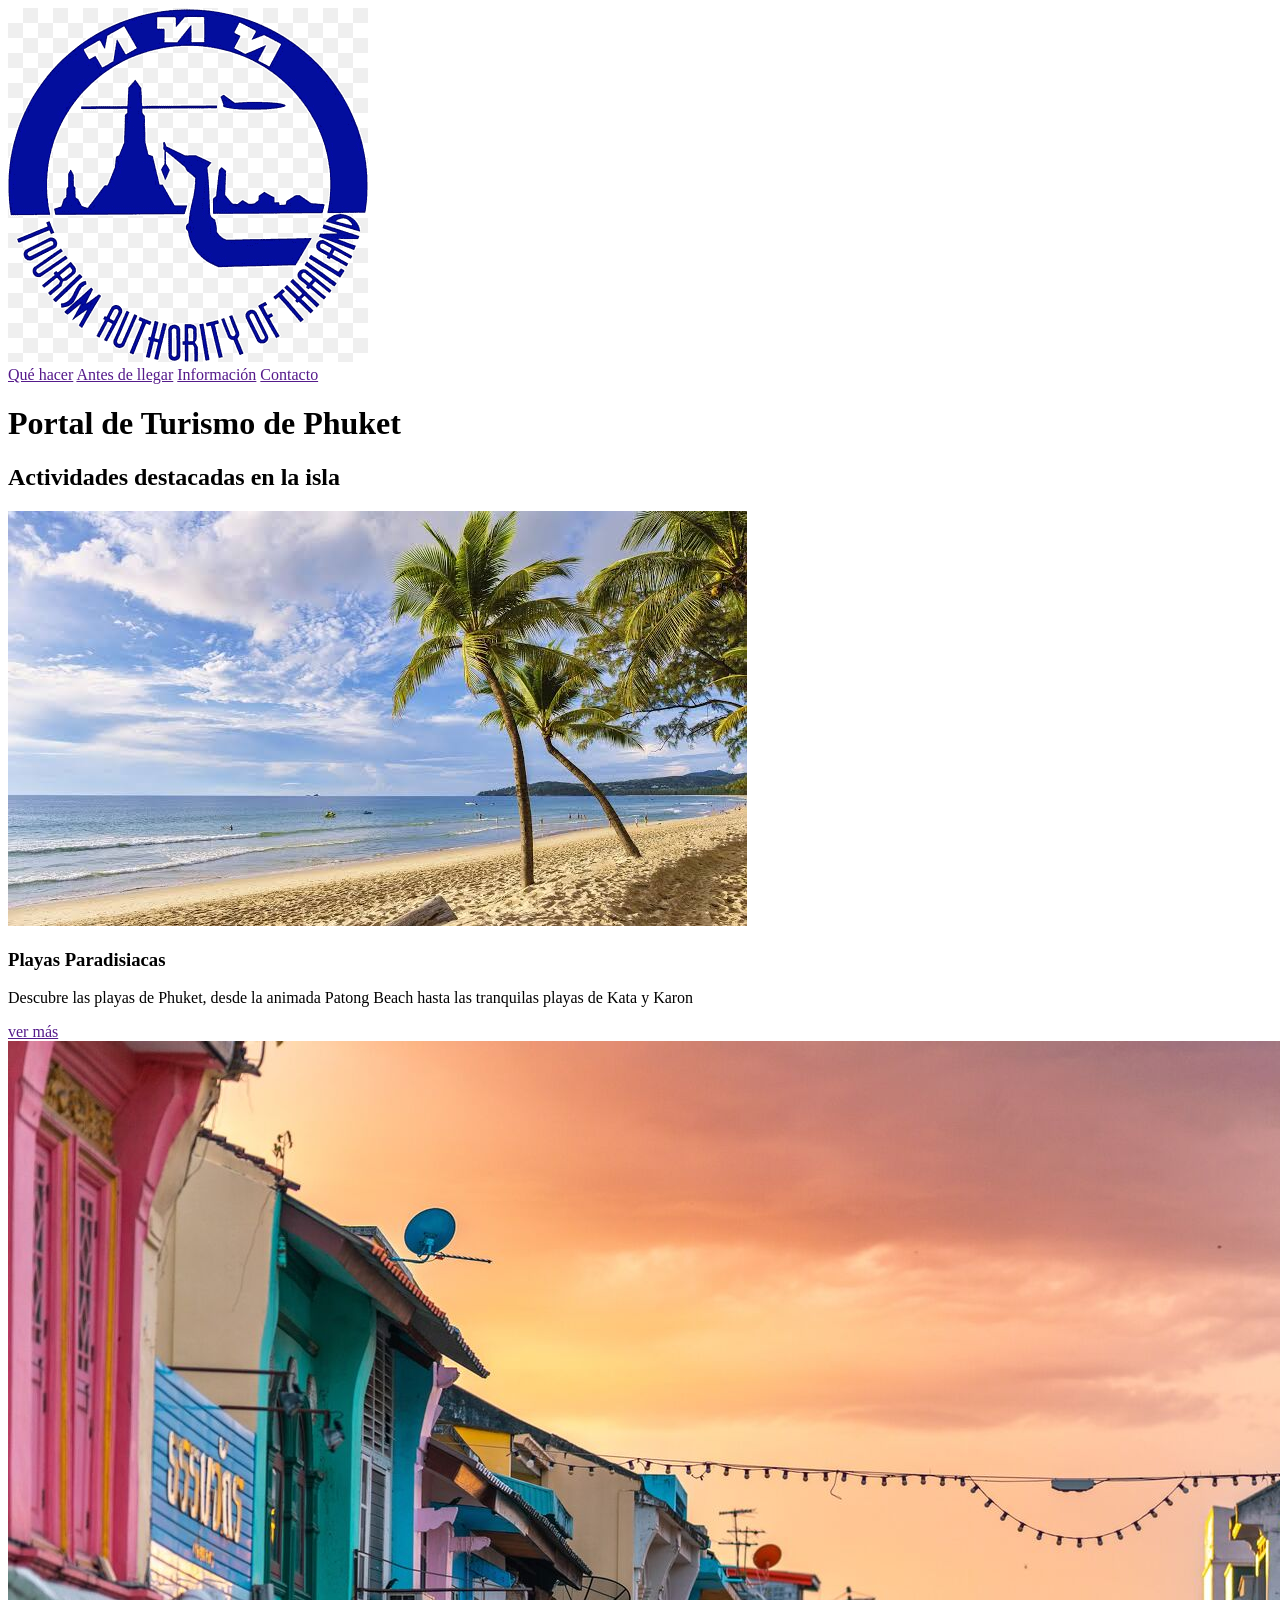
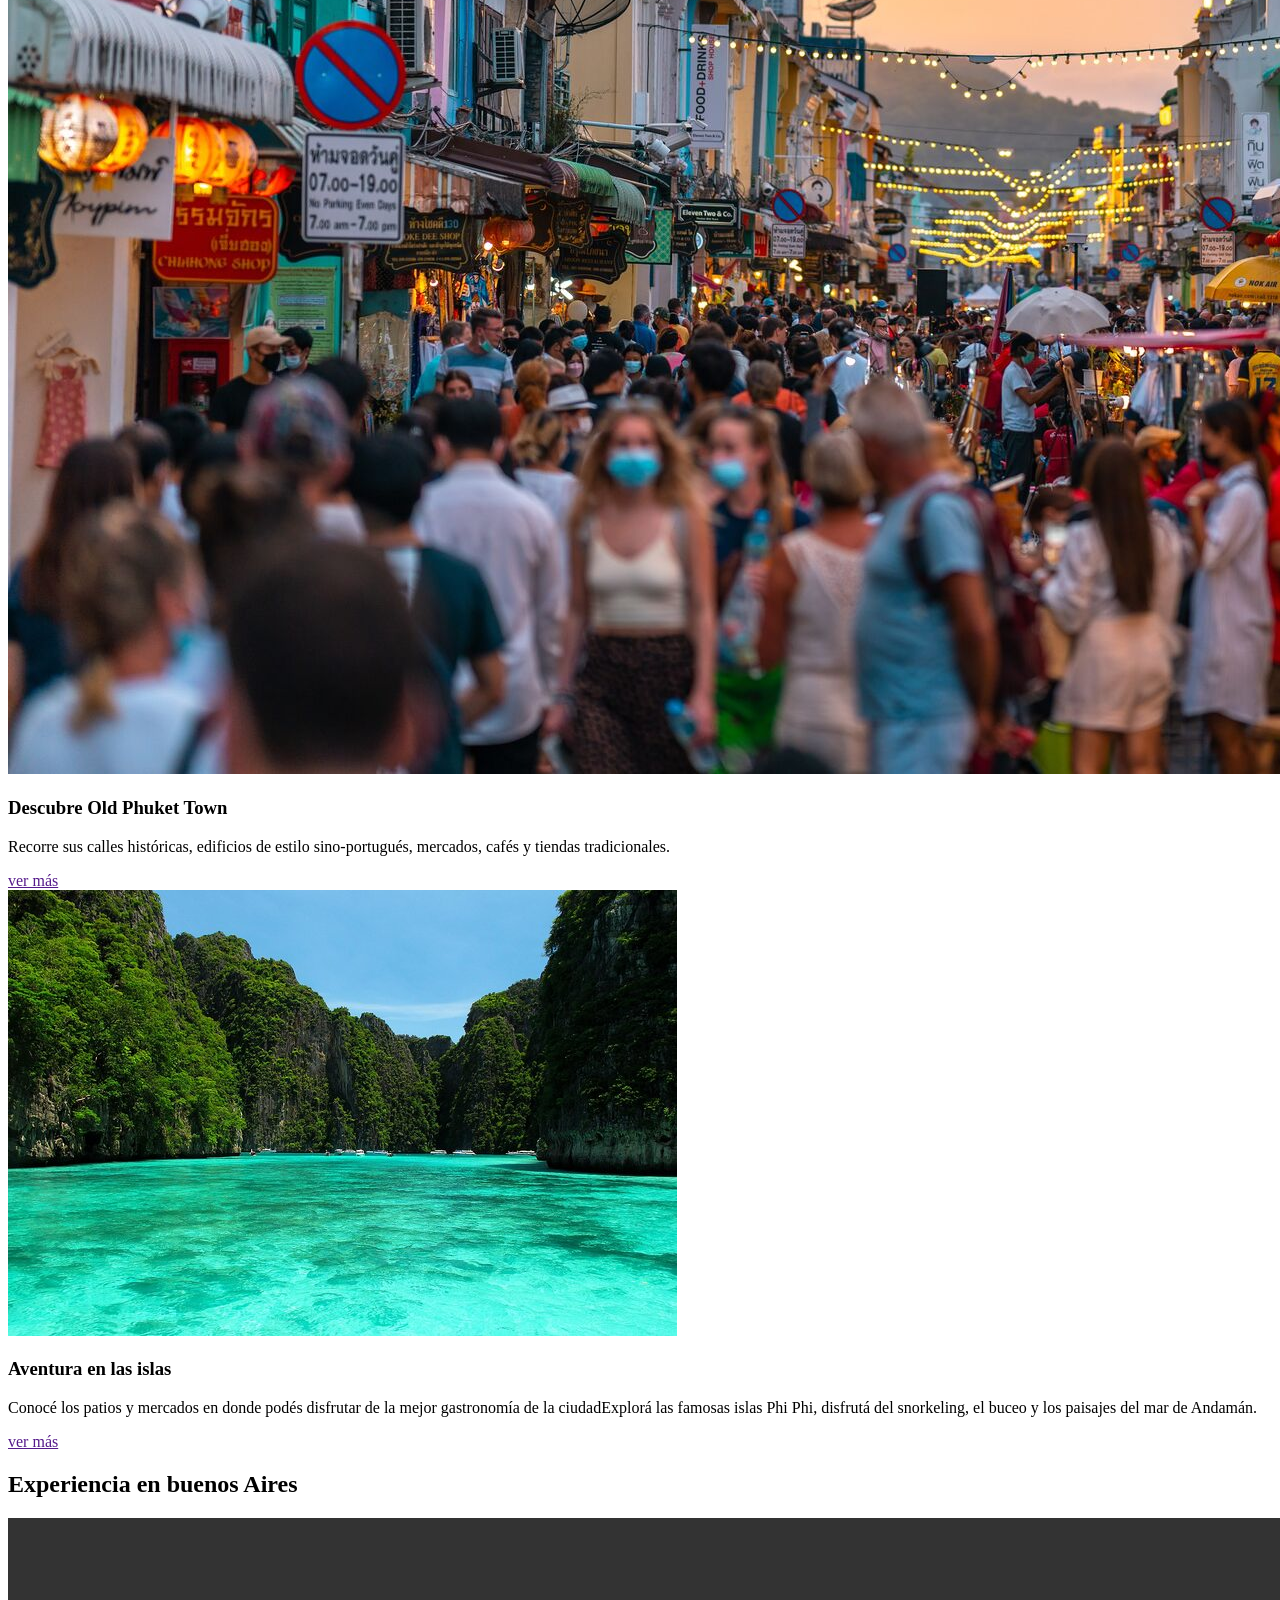
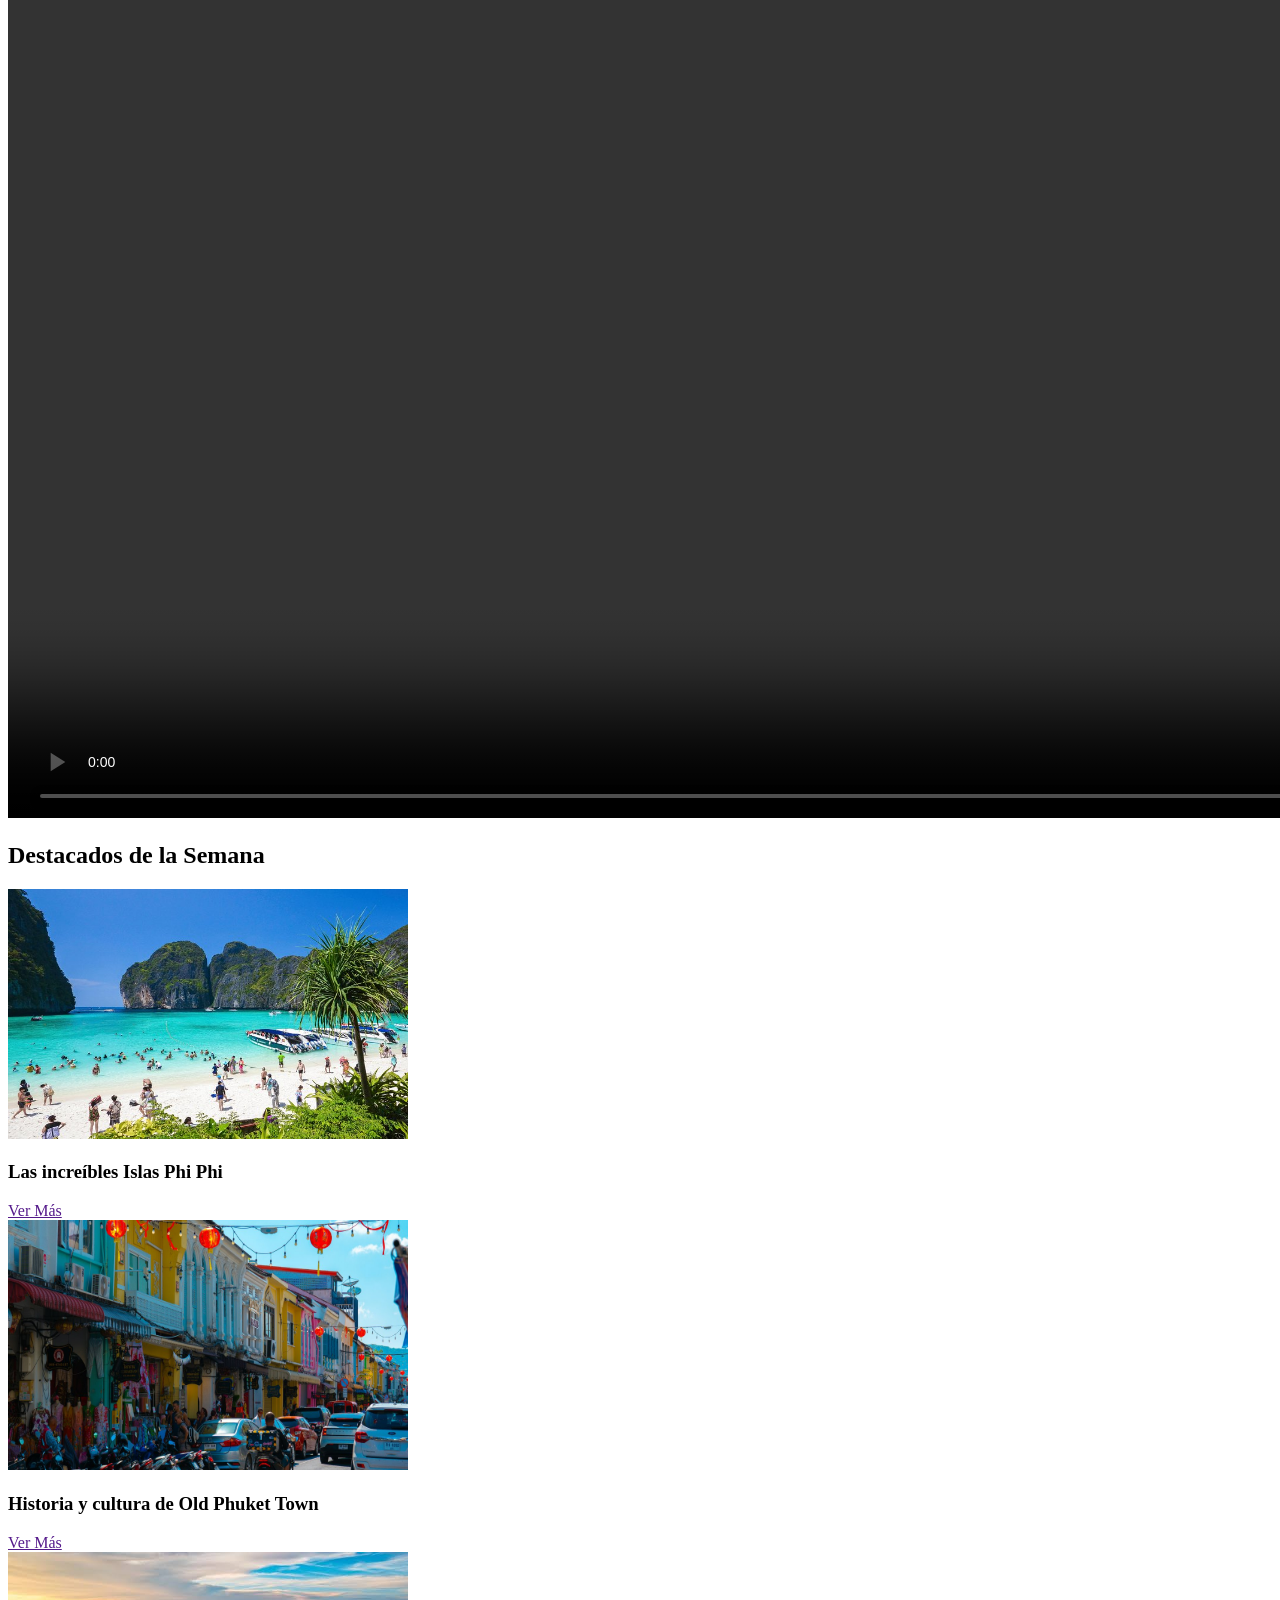
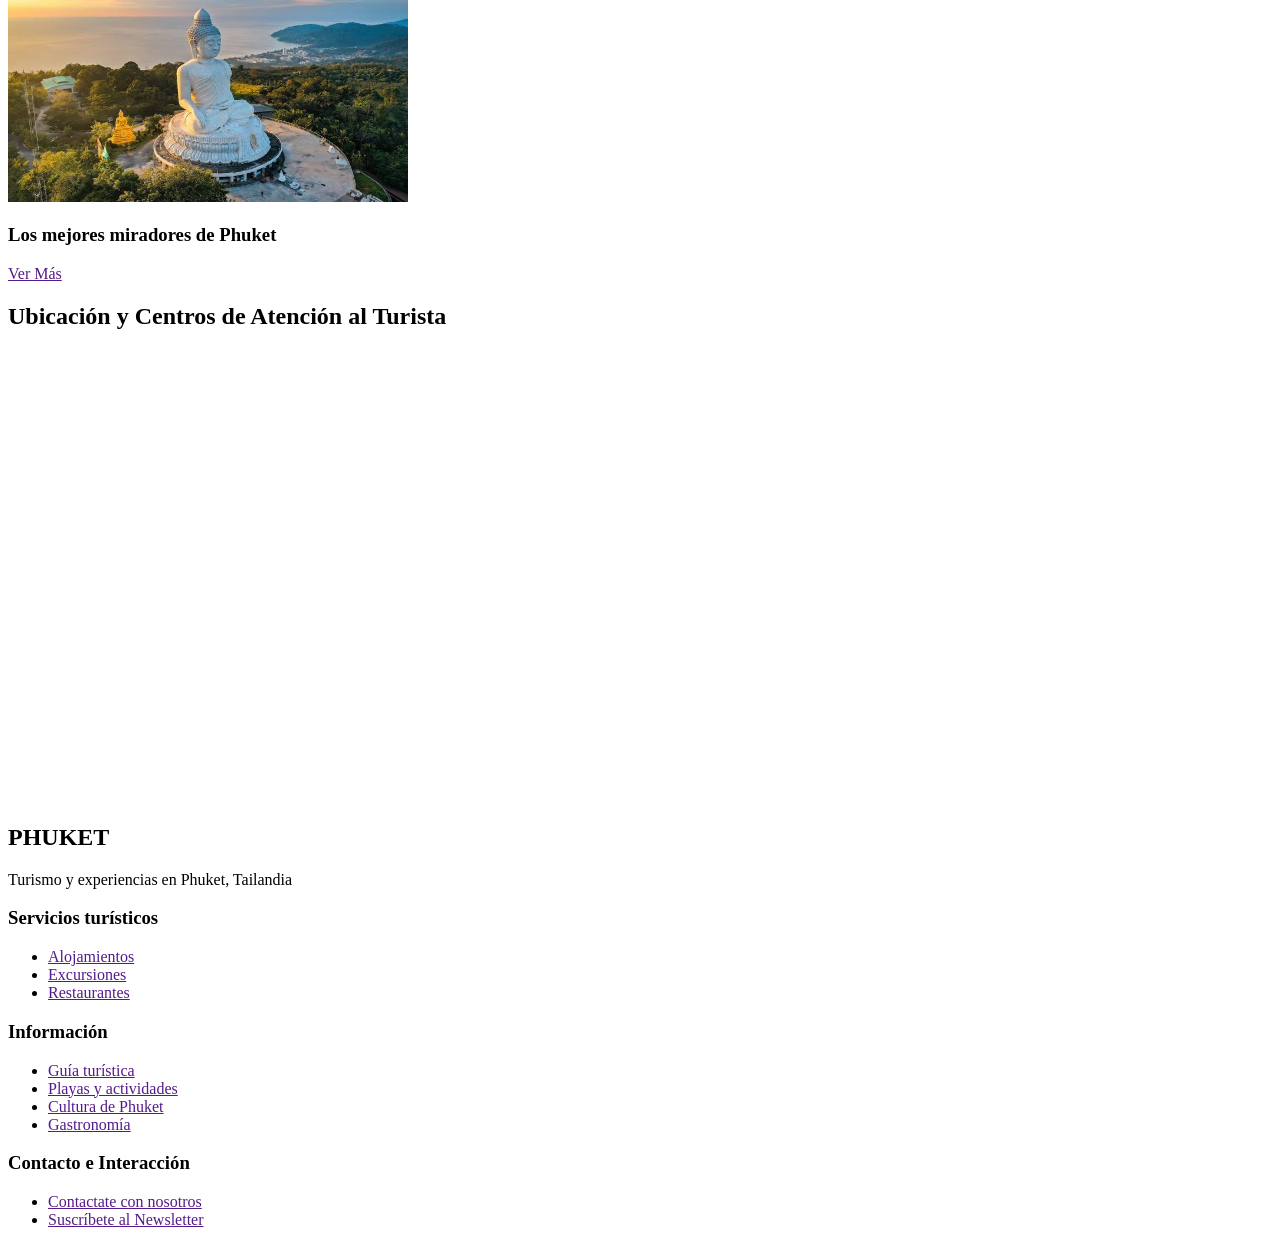
==== tarea-1/index.html @ c72ea51b "Add files via upload" ====
<!DOCTYPE html>
<html lang="es">
    <head>
        <meta charset="UTF-8">
        <meta name="viewport" content="width, initial-scale:1.0">
        <title>Turismo Phuket - Sitio de Información Turística</title>
        <meta name="description" content="Descubrí qué hacer en Phuket. Conocé sus playas, islas, gastronomía, cultura, mercados y principales atractivos turísticos">
        <meta name="robots" content="index, follow">
    </head>

    <body>

        <!-- Cabecera principal del sitio -->
        <header>
            <!-- Logo del sitio 
            href-> la dirección a donde voy al dar clic  
            -->
            <a href="index.html" aria-label="Ir a la página de inicio de Turismo Phuket">
                <img src="assets/turismo-thai.png" alt="Logotipo de Turismo Phuket">
            </a>

            <!-- Navegador principal -->
            <nav role="navigation" aria-label="Menu principal">
                  <a href="">Qué hacer</a>
                  <a href="">Antes de llegar</a>
                  <a href="">Información</a>
                  <a href="">Contacto</a>
            </nav>

        </header>



        <!-- Contenido principal del sitio -->
        <main role="main">

            <h1>Portal de Turismo de Phuket</h1>

            <!-- Actividades destacadas-->
            <section>
                <h2>Actividades destacadas en la isla</h2>
                
                <div>

                    <!-- tarjeta -->
                    <article role="article">
                        <img src="assets/playita-real.jfif" alt="Vista panorámica de una bahía tropical de Phuket, Tailandia, con aguas turquesas, formaciones rocosas cubiertas de vegetación y cielo azul despejado.">
                        <h3>Playas Paradisiacas</h3>
                        <p>Descubre las playas de Phuket, desde la animada Patong Beach hasta las tranquilas playas de Kata y Karon</p>
                        <a href="" aria-label="Ver información sobre las playas de Phuket">ver más</a>
                    </article>

                    <!-- tarjeta -->
                    <article role="article">
                        <img src="assets/old-phuket.jpg" alt="Calle colorida del casco antiguo de Phuket al atardecer, con edificios de estilo sino-portugués, puestos de comida, luces decorativas y una multitud de visitantes.">
                        <h3>Descubre Old Phuket Town</h3>
                        <p>Recorre sus calles históricas, edificios de estilo sino-portugués, mercados, cafés y tiendas tradicionales.</p>
                        <a href="" aria-label="Ver información sobre Old Phuket Town">ver más</a>
                    </article>

                    <!-- tarjeta -->
                    <article role="article">
                        <img src="assets/krabi.jpg" alt="Bahía de aguas turquesas rodeada de imponentes acantilados de piedra caliza y vegetación tropical en Krabi, Tailandia.">
                        <h3>Aventura en las islas</h3>
                        <p>Conocé los patios y mercados en donde podés disfrutar de la mejor gastronomía de la ciudadExplorá las famosas islas Phi Phi, disfrutá del snorkeling, el buceo y los paisajes del mar de Andamán.</p>
                        <a href="" aria-label="Ver información sobre las excursiones a las islas">ver más</a>
                    </article>


                </div>

            </section>
            <!-- Fin de actividades destacadas-->

            <!-- Contenido Multimedia -->
            <section>
                <h2>Experiencia en buenos Aires</h2>
                <div>
                    <video controls autoplay loop width="1600" height="900" aria-label="Video sobre la ciudad y las playas de Phuket">
                        <source src="assets/phuket-corto.mp4" type="video/mp4">
                    </video>
                </div>
            </section>
            <!-- Fin de Contenido Multimedia -->



            <!-- Contenidos Destacados -->
            <section>
                <h2>Destacados de la Semana</h2>
                <div>
                    
                

<div>

    <!-- Tarjeta Destacada 1 -->
    <article role="article">
        <img src="assets/phiphi.jpg" alt="Paisaje de las Islas Phi Phi" width="400" height="250">
        <h3>Las increíbles Islas Phi Phi</h3>
        <a href="" aria-label="Ver más sobre las Islas Phi Phi">Ver Más</a>
    </article>

    <!-- Tarjeta Destacada 2 -->
    <article role="article">
        <img src="assets/old-phuket2.jpg" alt="Arquitectura colorida de Old Phuket Town" width="400" height="250">
        <h3>Historia y cultura de Old Phuket Town</h3>
        <a href="" aria-label="Ver más sobre Old Phuket Town">Ver Más</a>
    </article>

    <!-- Tarjeta Destacada 3 -->
    <article role="article">
        <img src="assets/budita.jfif" alt="Vista panorámica de Phuket desde un mirador" width="400" height="250">
        <h3>Los mejores miradores de Phuket</h3>
        <a href="" aria-label="Ver más sobre los miradores de Phuket">Ver Más</a>
    </article>


                </div>
            </section>


            <h2 id="titulo-mapa">Ubicación y Centros de Atención al Turista</h2>

<div class="map-container">
    <iframe
        src="https://www.google.com/maps?q=Phuket,Thailand&output=embed"
        width="100%"
        height="450"
        style="border:0;"
        allowfullscreen=""
        loading="lazy"
        referrerpolicy="no-referrer-when-downgrade"
        title="Mapa interactivo de Phuket, Tailandia">
    </iframe>
</div>

        </main>

        <div class="footer-brand">
    <h2>PHUKET</h2>
    <p>Turismo y experiencias en Phuket, Tailandia</p>
</div>

<div>

    <nav>
        <h3 id="footer-prestadores">Servicios turísticos</h3>
        <ul>
            <li><a href="">Alojamientos</a></li>
            <li><a href="">Excursiones</a></li>
            <li><a href="">Restaurantes</a></li>
        </ul>
    </nav>

    <nav>
        <h3 id="footer-profesionales">Información</h3>
        <ul>
            <li><a href="">Guía turística</a></li>
            <li><a href="">Playas y actividades</a></li>
            <li><a href="">Cultura de Phuket</a></li>
            <li><a href="">Gastronomía</a></li>
        </ul>
    </nav>

    <nav>
        <h3 id="footer-contacto">Contacto e Interacción</h3>
        <ul>
            <li><a href="">Contactate con nosotros</a></li>
            <li><a href="">Suscríbete al Newsletter</a></li>
        </ul>
    </nav>

</div>
    </footer>

    </body>

</html>
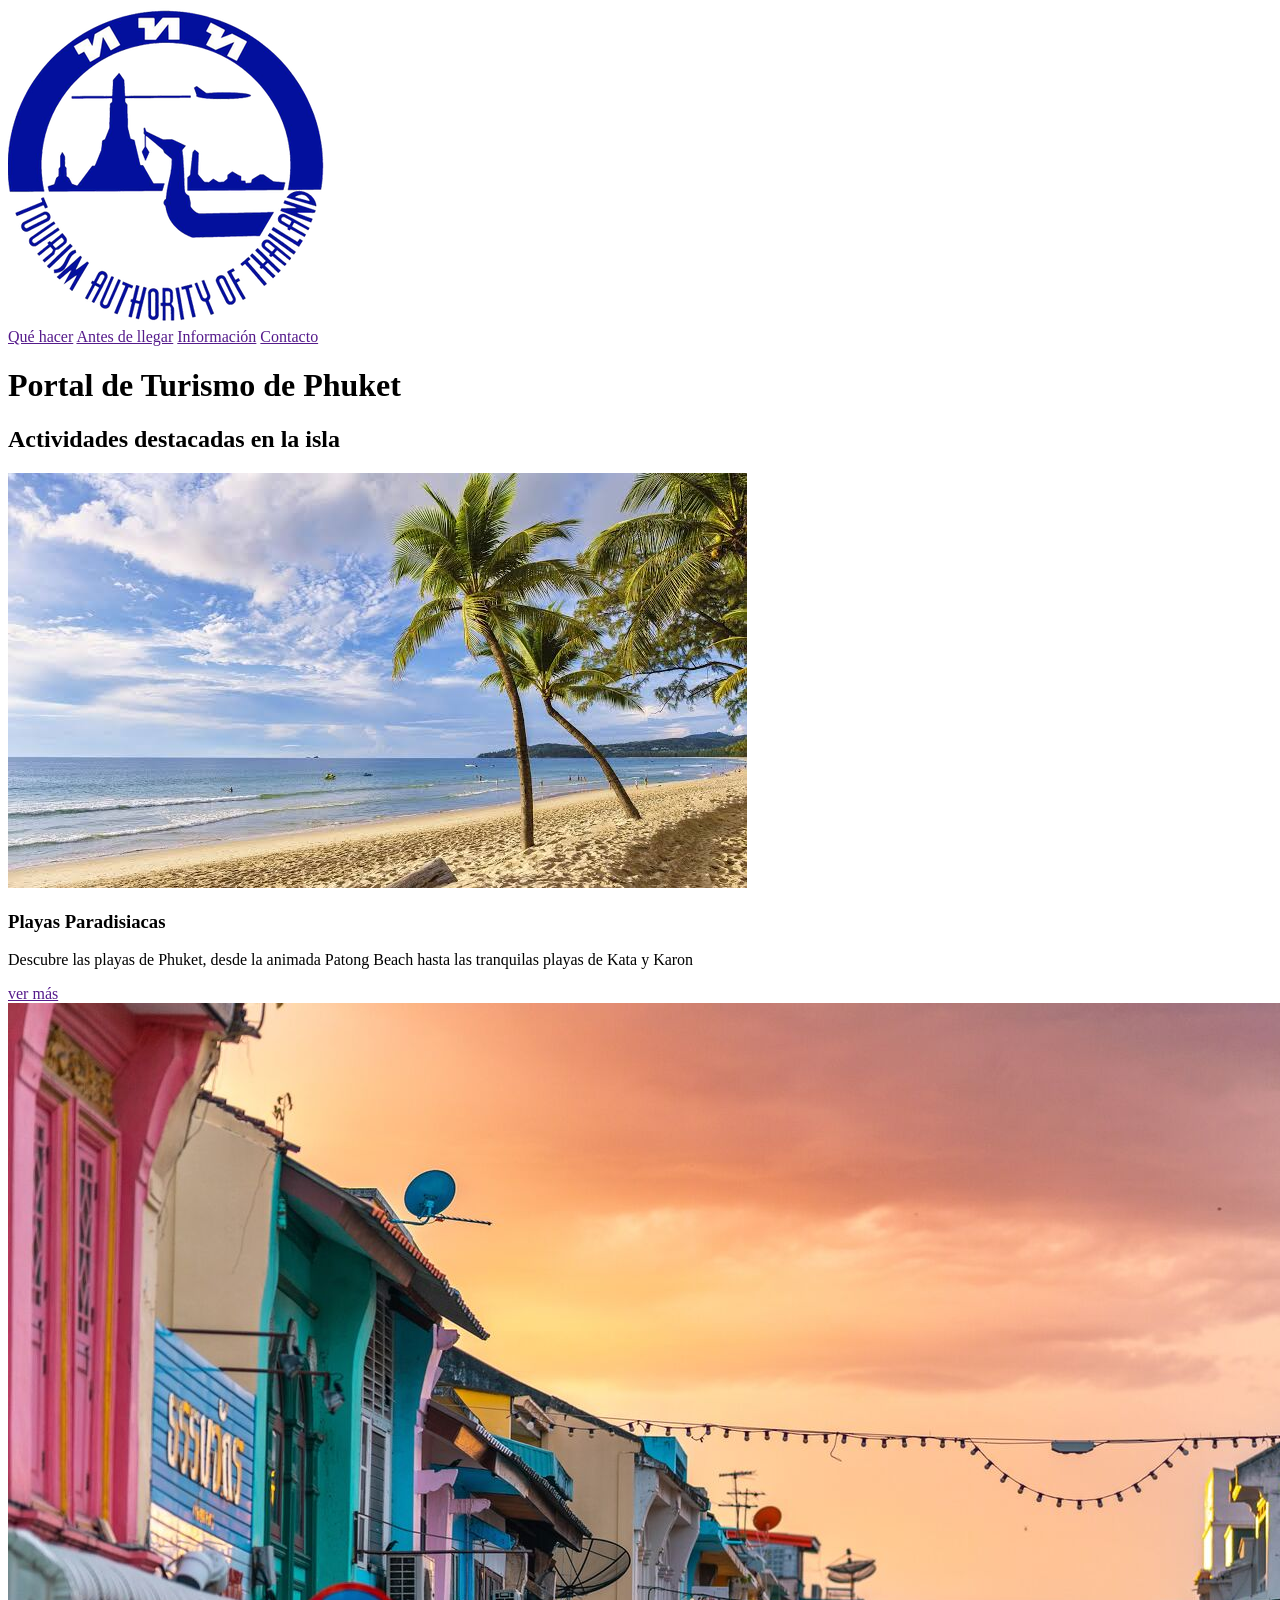
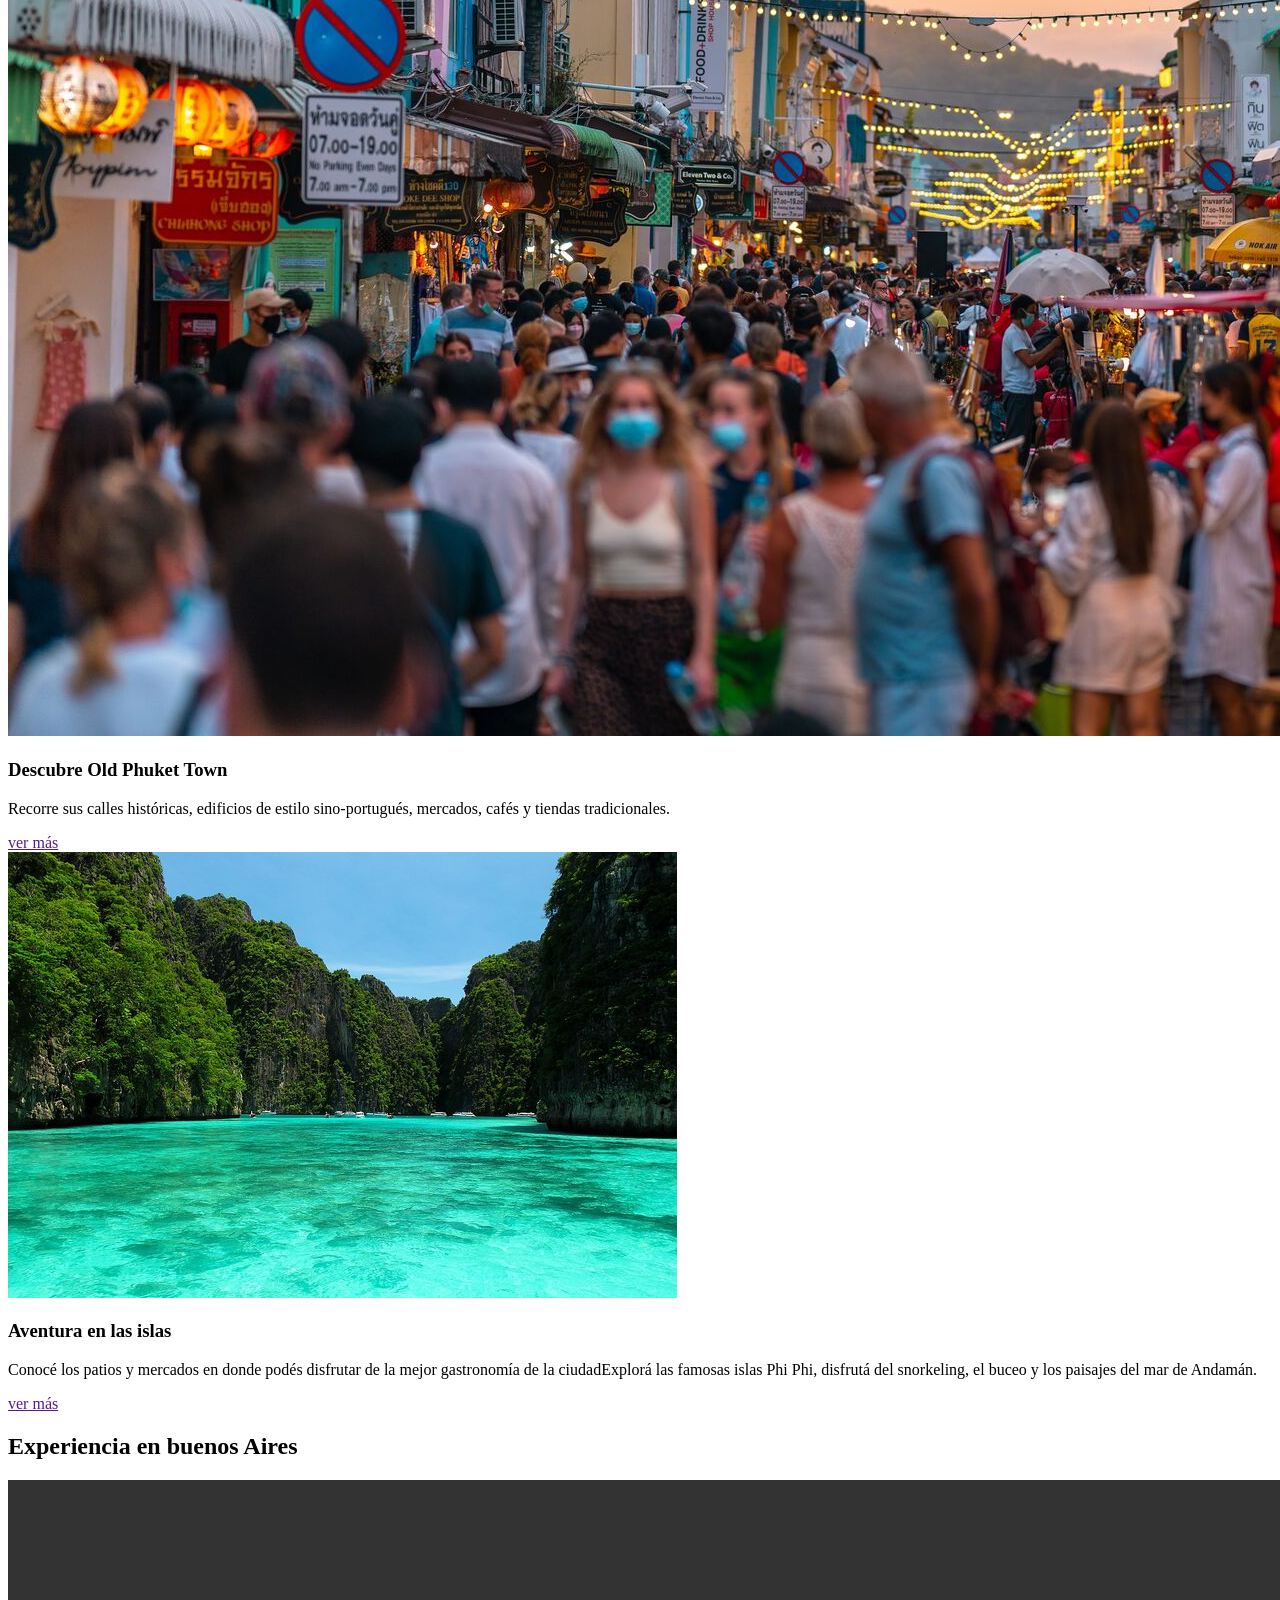
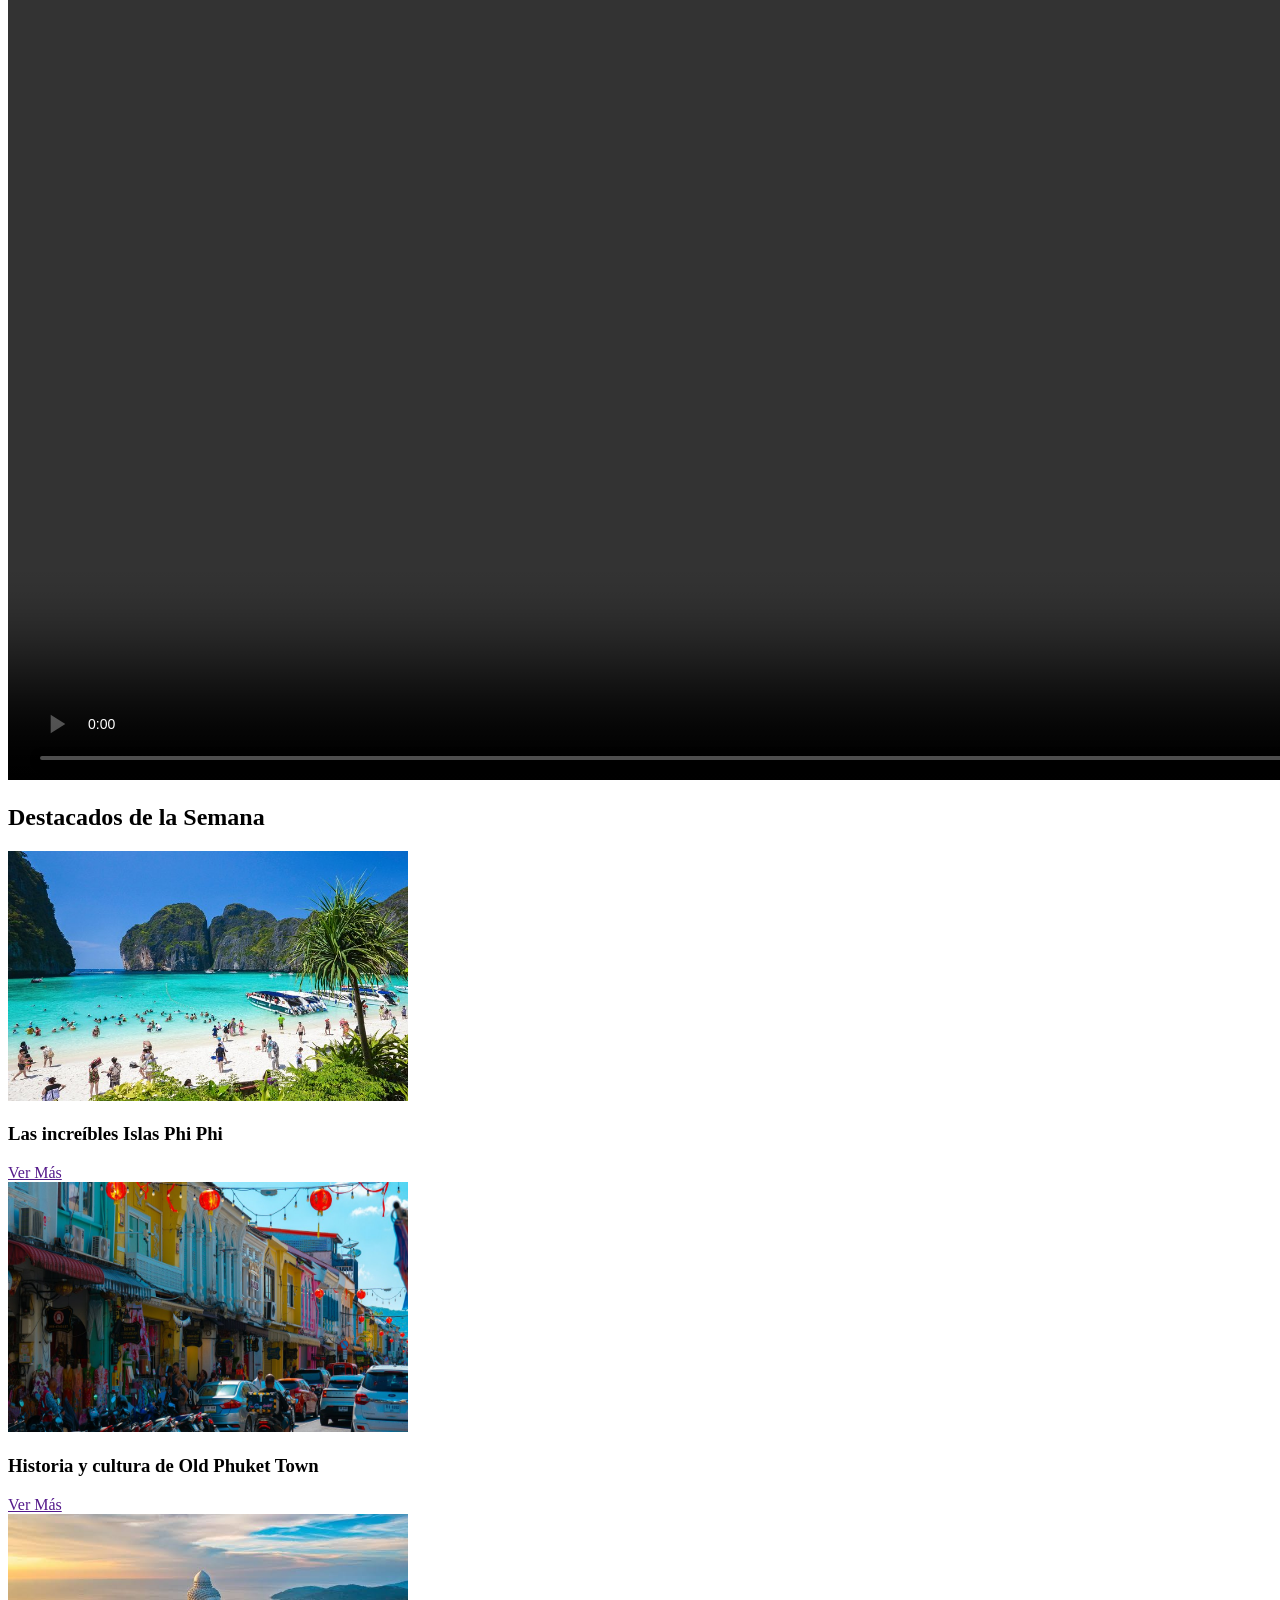
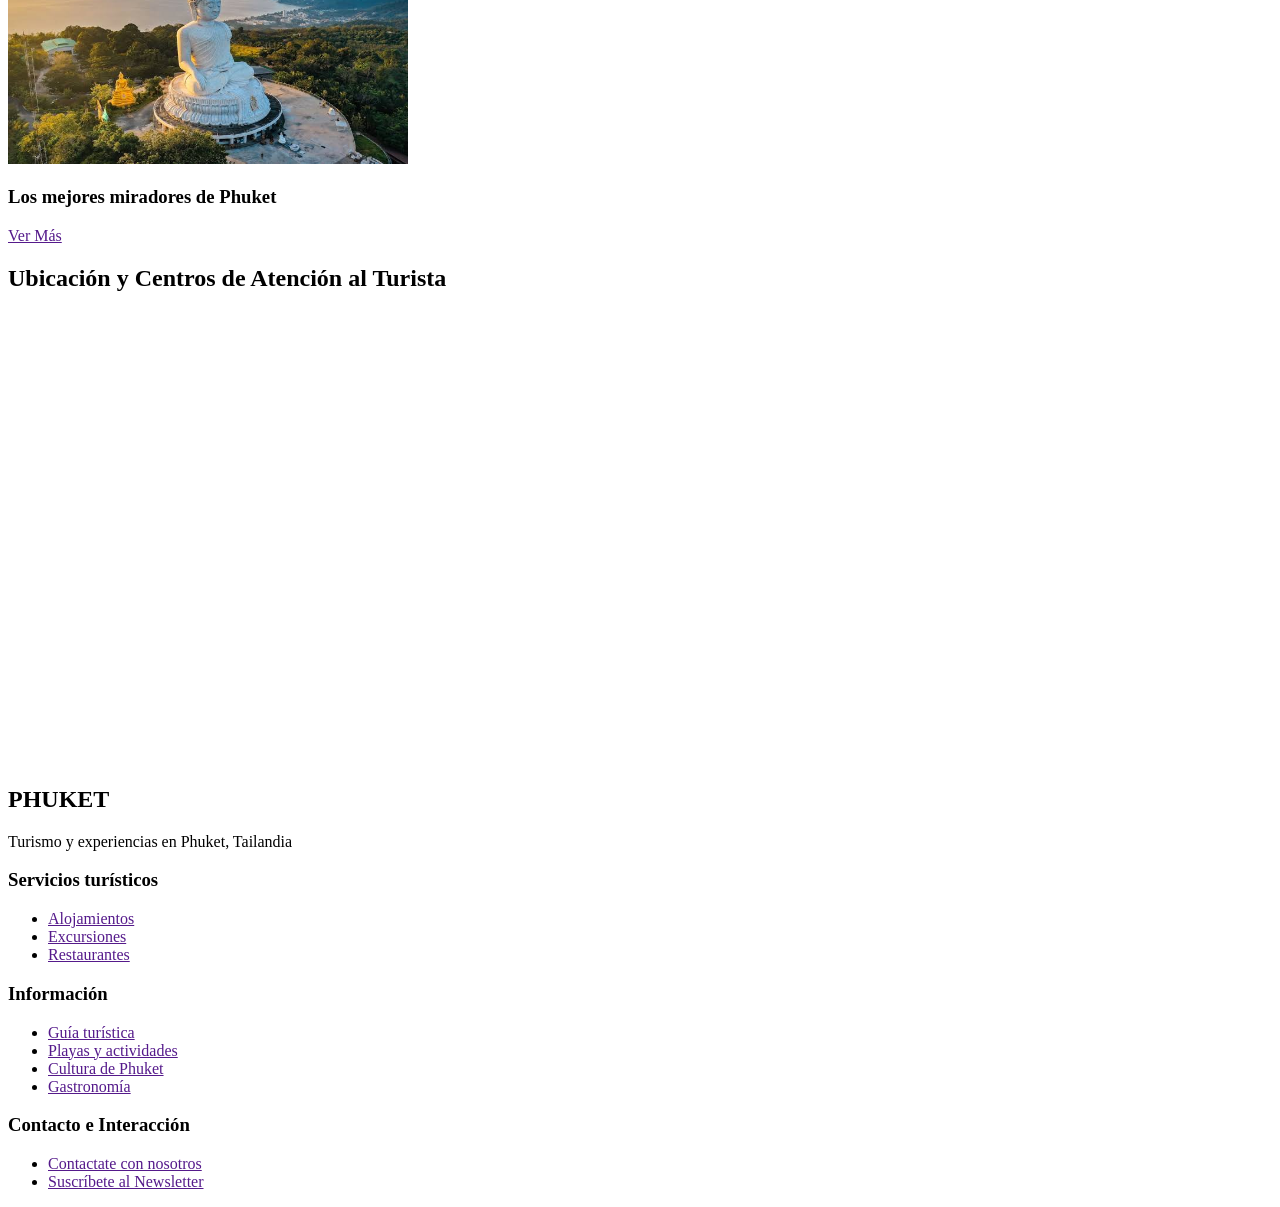
==== commit ba8db81f: "Add files via upload" ====
--- a/tarea-1/index.html
+++ b/tarea-1/index.html
@@ -16,7 +16,7 @@
             href-> la dirección a donde voy al dar clic  
             -->
             <a href="index.html" aria-label="Ir a la página de inicio de Turismo Phuket">
-                <img src="assets/turismo-thai.png" alt="Logotipo de Turismo Phuket">
+                <img src="assets/tat_logo.png" alt="Logotipo de Turismo Phuket">
             </a>
 
             <!-- Navegador principal -->
